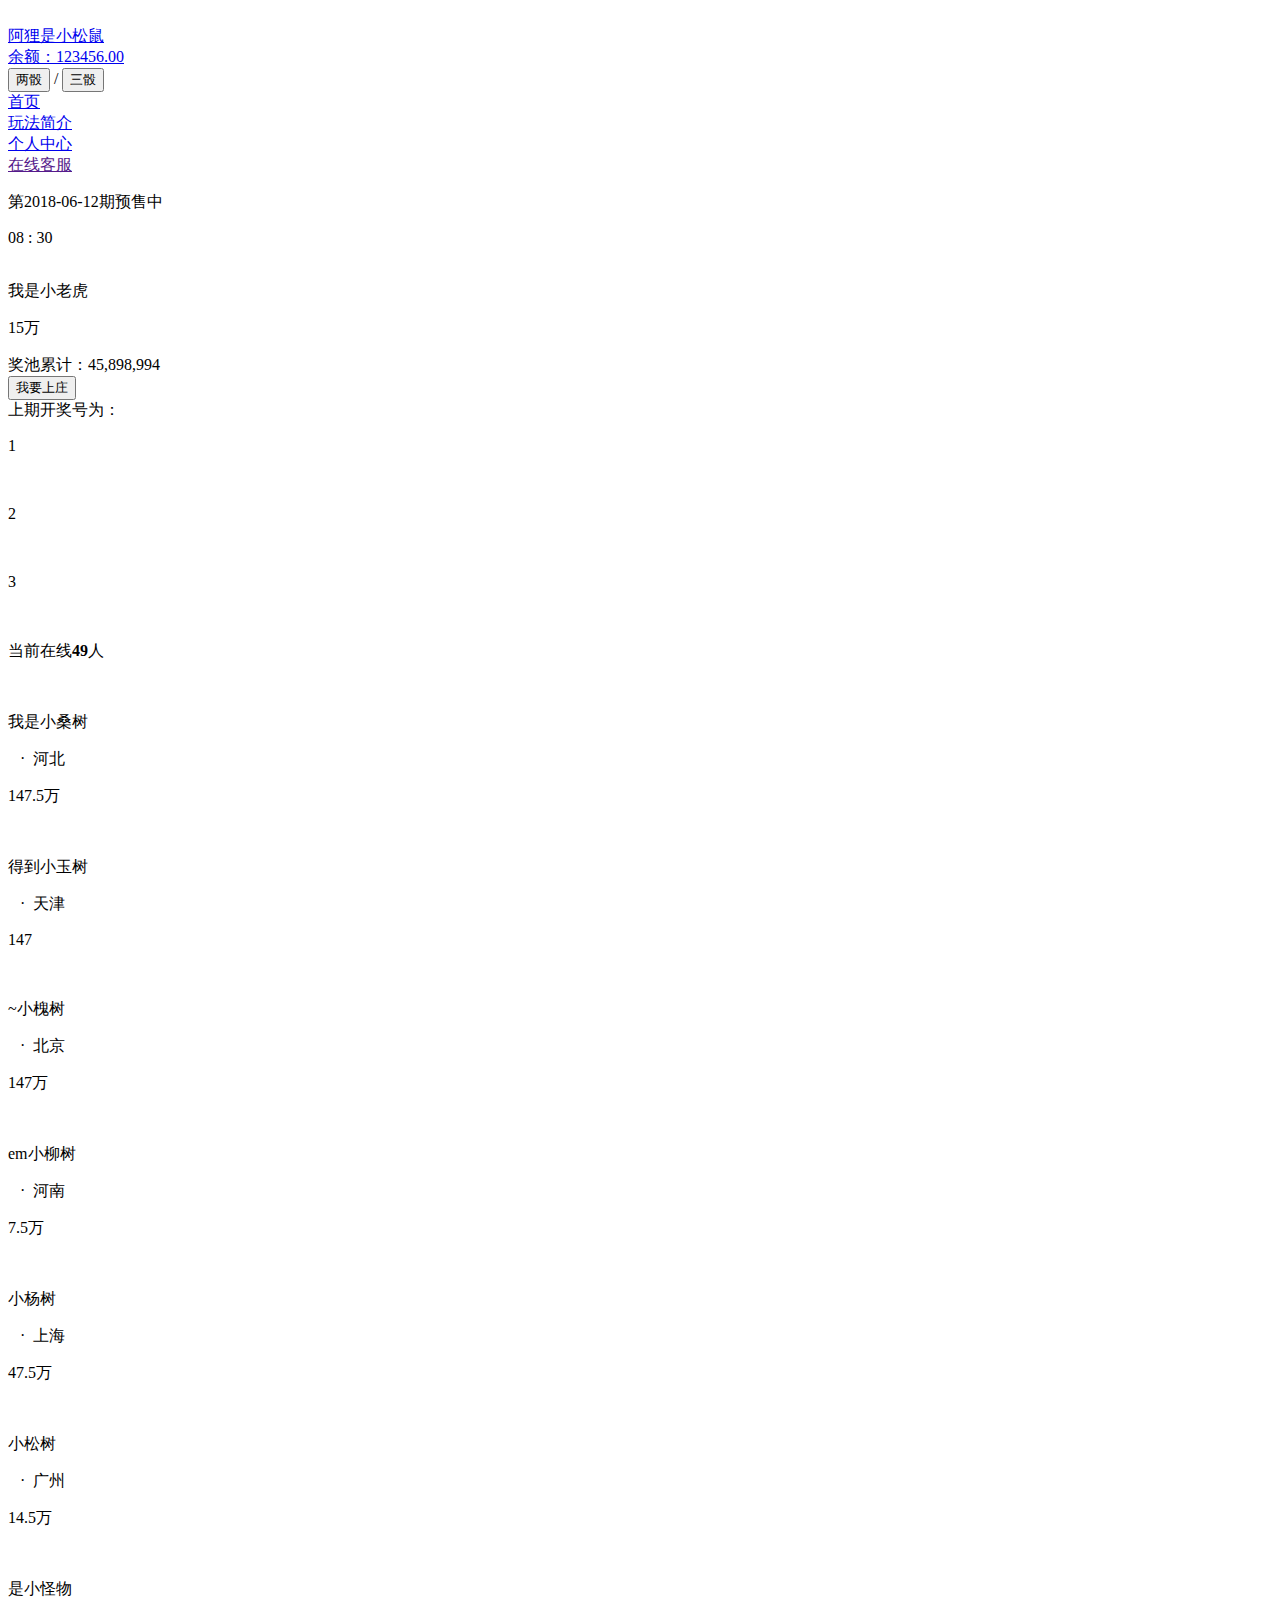
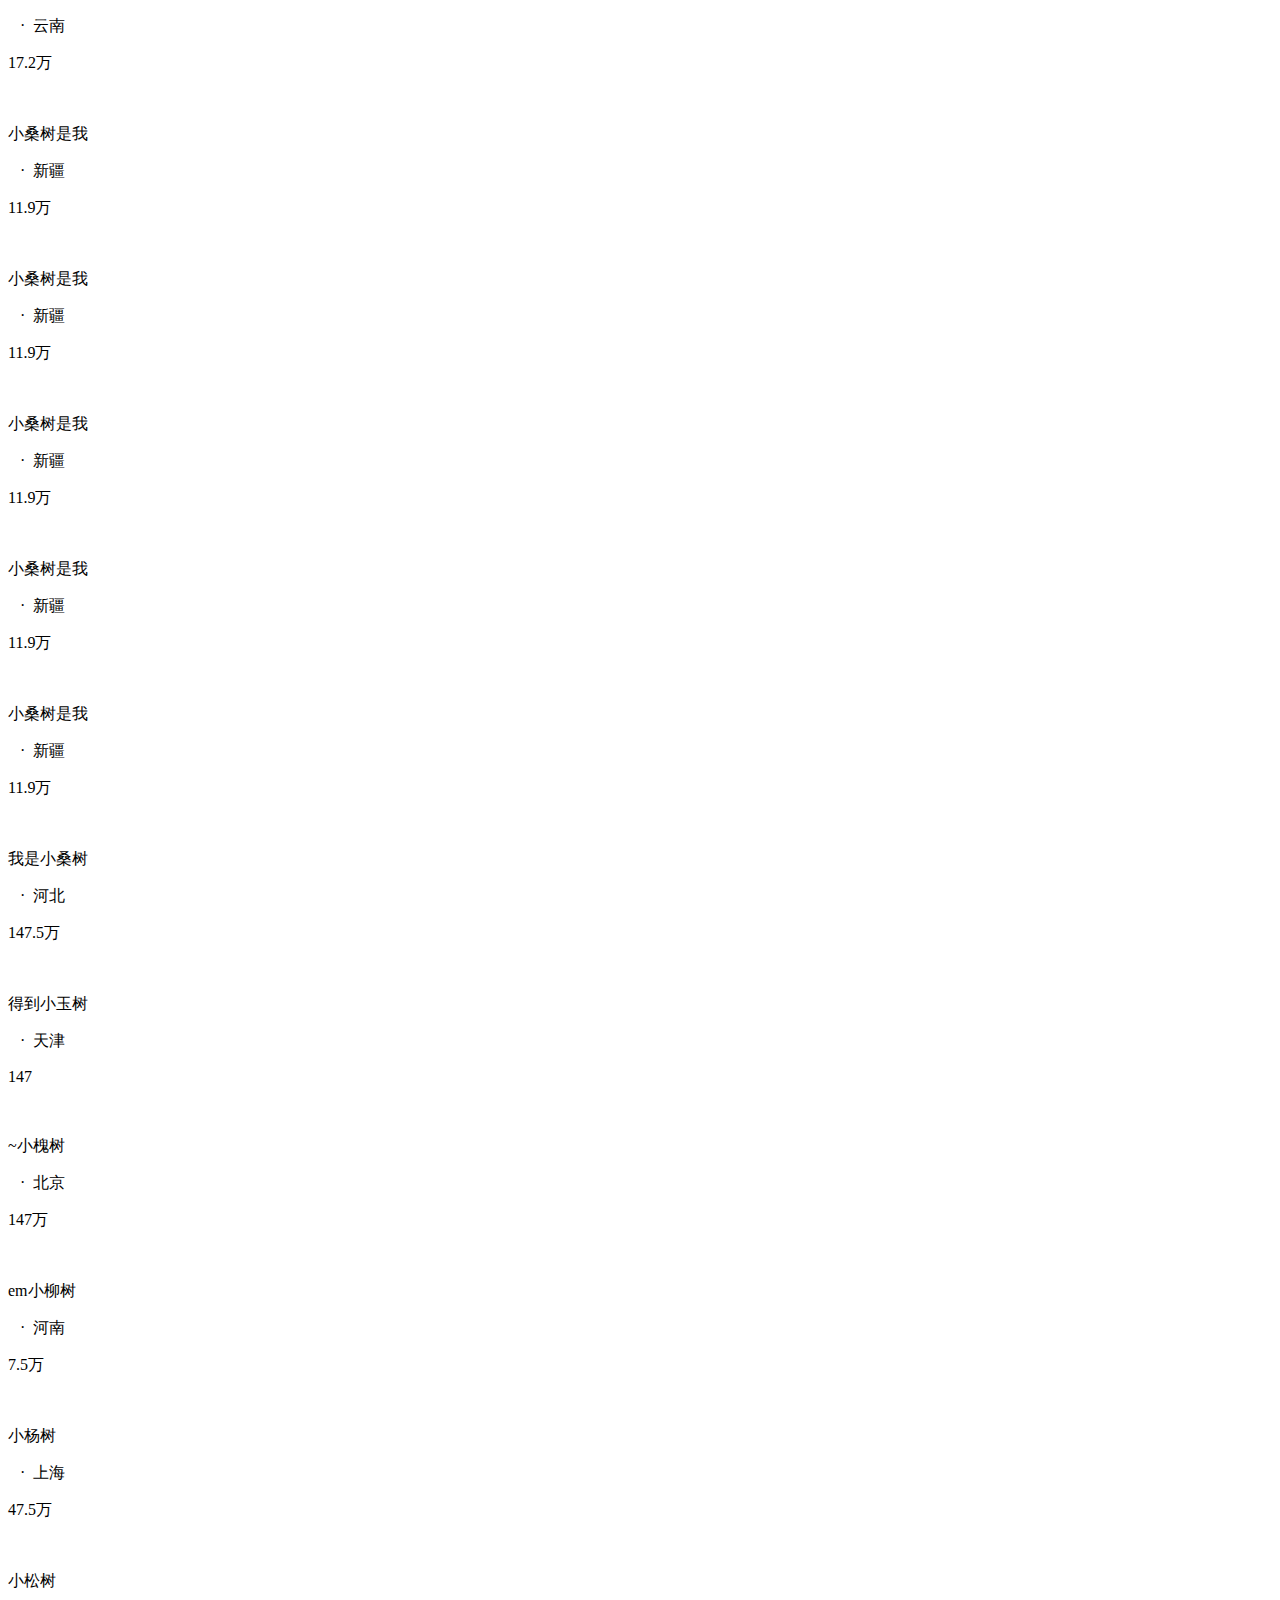
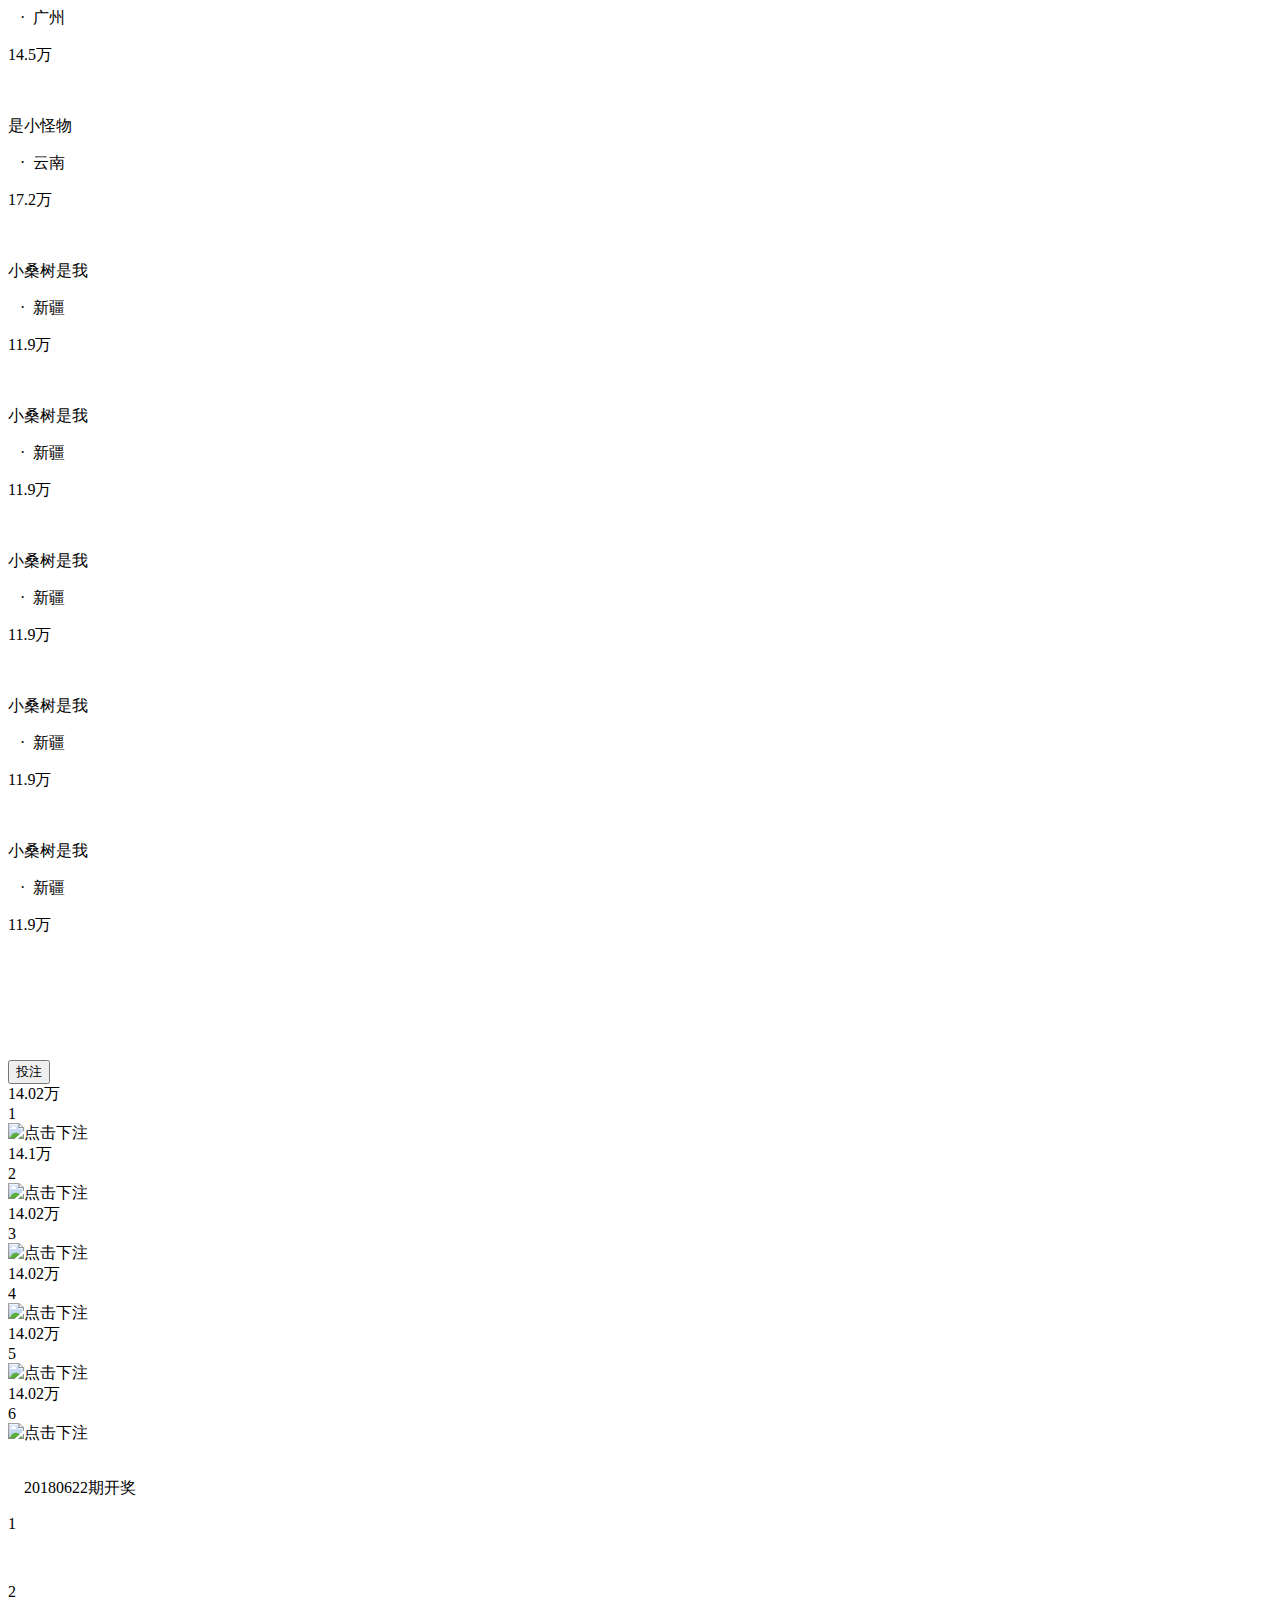
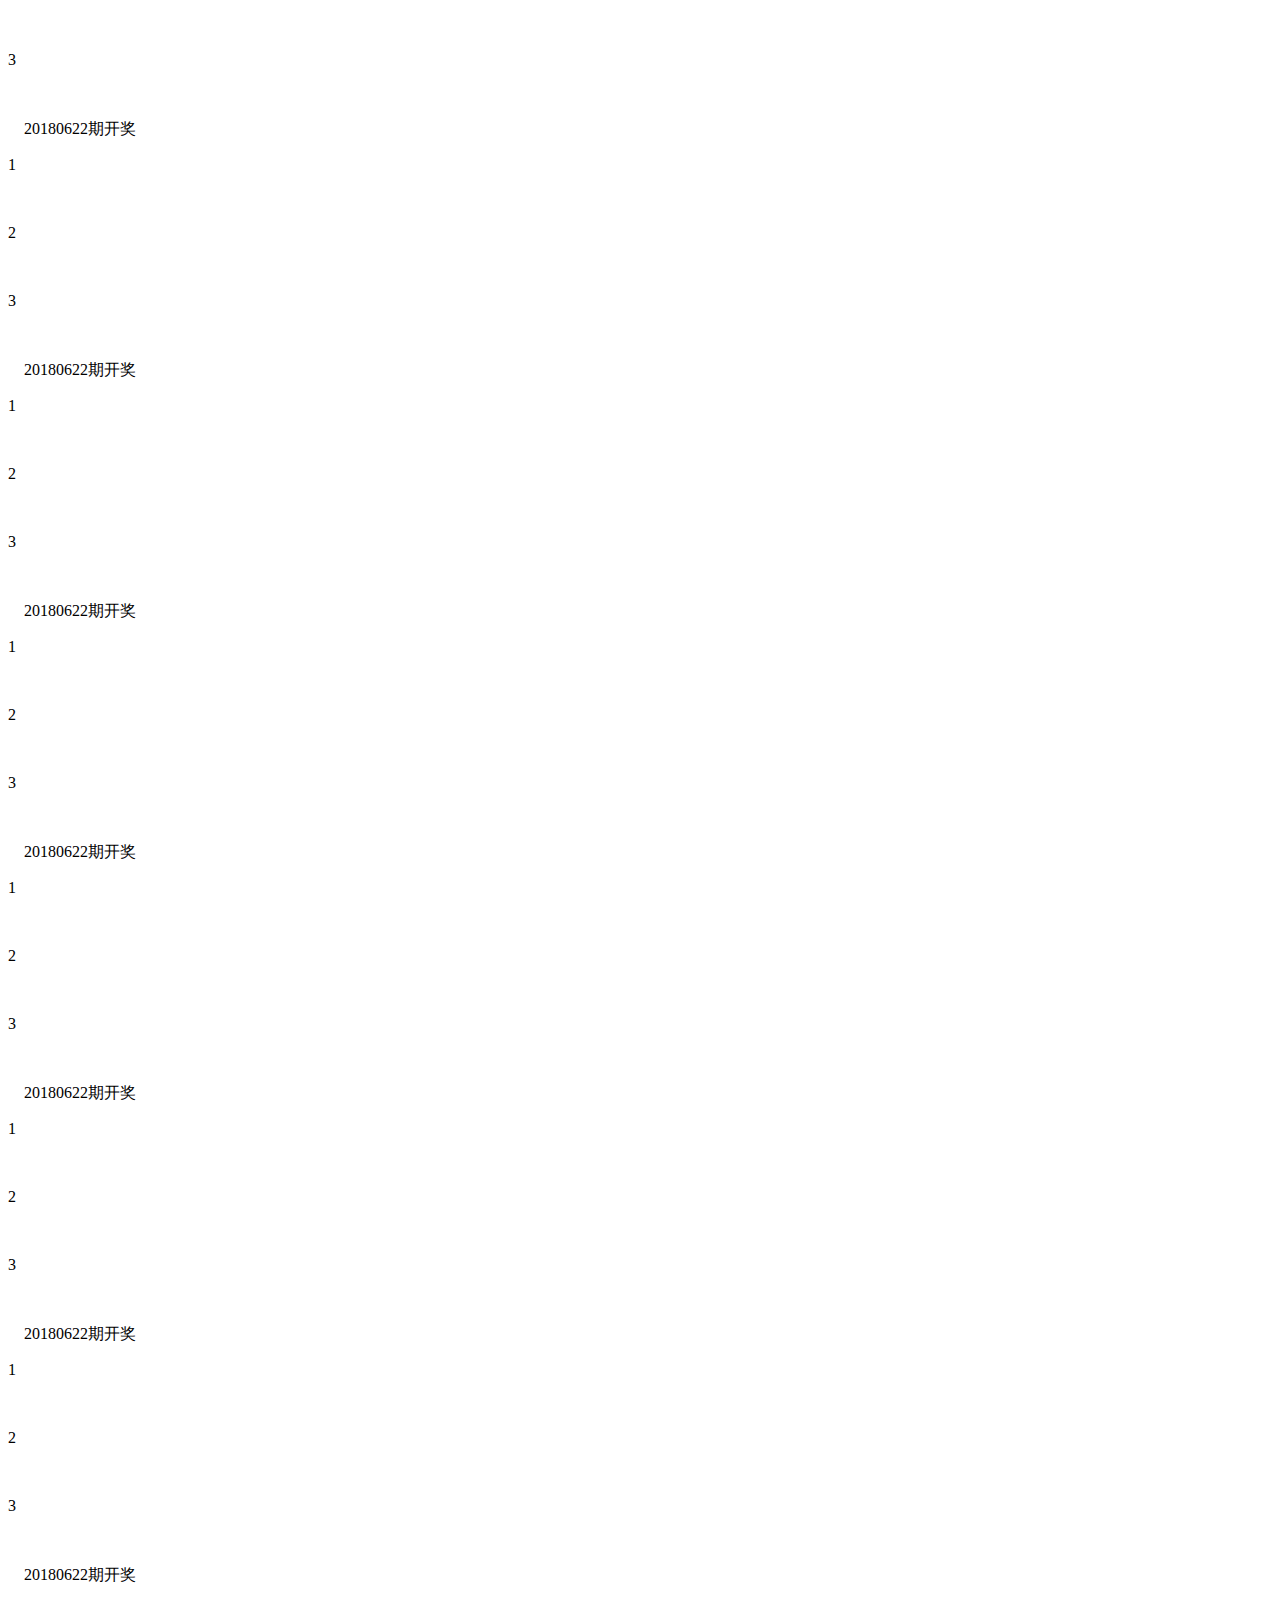
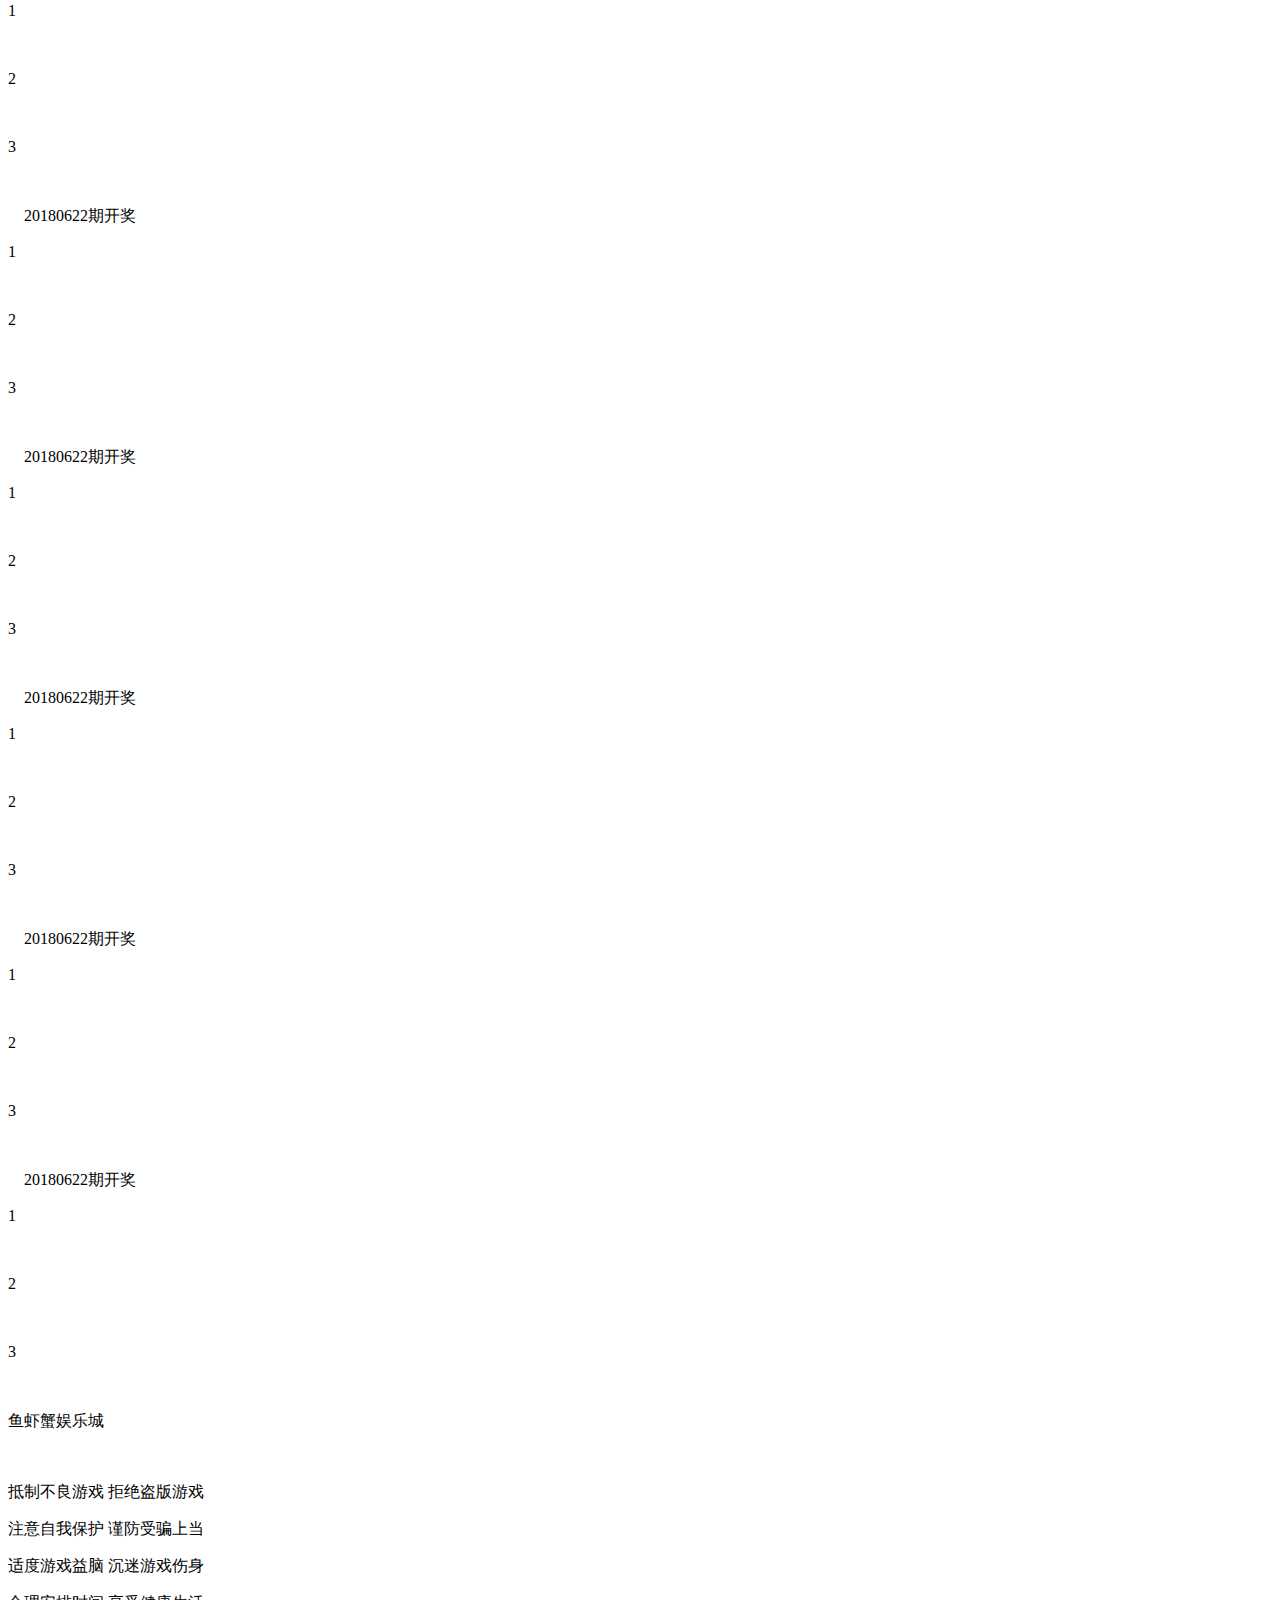
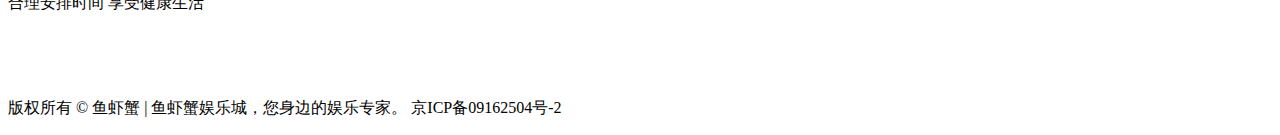
==== index.html @ 233ed8df "第一次写入" ====
<!DOCTYPE html>
<html lang="en">
<head>
	<meta charset="UTF-8">
	<title>两骰玩法</title>
	<link rel="stylesheet" href="./css/index.css">
	<link rel="stylesheet" href="./css/asset.css">
	<link rel="stylesheet" href="https://cdn.bootcss.com/bootstrap/3.3.7/css/bootstrap.min.css" integrity="sha384-BVYiiSIFeK1dGmJRAkycuHAHRg32OmUcww7on3RYdg4Va+PmSTsz/K68vbdEjh4u" crossorigin="anonymous">
	<script src='./js/jquery.js'></script>
	<script src="./js/function.js"></script>
	<script src='./js/touzhu.js'></script>
	<script src="./js/layer.js"></script>
</head>
<body>
<!-- 页面容器 -->
	<div class="box">
	<!-- 顶部导航栏开始 -->
		<div name="navigator" class="navigator">
		<div name='left-nav' class="left-nav">
		<div name='logo' class="logo"><a href="#"><img src="./images/timg.jpg" alt=""></a></div>
		<div name='username' class="username"><a href="./userinfo.html">阿狸是小松鼠</a></div>
		<div name='money' class="money"><a href="#">余额：123456.00</a></div>
		</div>
		<div>
		<button class="btn btn-success btn-primary btn-lg" id="gameTwo" onclick="javascript:window.location='./two.html'">两骰</button>&nbsp;/&nbsp;<button class="btn btn-primary btn-success btn-lg" id="gameThree" onclick="javascript:window.location='./index.html'">三骰</button>
		<input type="hidden" id="wanfa" value='3'>
		</div>
		<div name='right-nav' class="right-nav">
		<div><a href="./index.html"><img src="" alt="">首页</a></div>
		<div><a href="./gameinfo.html"><img src="" alt="">玩法简介</a></div>
		<div><a href="./userinfo.html"><img src="" alt="">个人中心</a></div>
		<div><a href="" onclick="javascript:alert('功能添加中！');"><img src="" alt="">在线客服</a></div>
		</div>
		</div>
	<!-- 顶部导航栏结束 -->
	<!-- 倒计时+上期开始 -->
		<div name='daojishi' class="daojishi">
			<div name='jishiqi' class="jishiqi">
				<div><p>第2018-06-12期预售中</p></div>
				<div>08&nbsp;:&nbsp;30</div>
			</div>
			<div name='zhuangjia' class="zhuangjia">
				<div><img src="./images/yu-logo.png" alt=""><div><p>我是小老虎</p><p>15万</p></div></div>
				<div>奖池累计：45,898,994</div>
				<div><button class="btn btn-primary btn-success btn-lg">我要上庄</button></div>
			</div>
			<div name='shangqi' class="shangqi">
				<div name='' class="" id="shangqifont">上期开奖号为：</div>
				<div><p>1</p><img src="./images/yu-logo.png" alt=""></div>
				<div><p>2</p><img src="./images/yu-logo.png" alt=""></div>
				<div><p>3</p><img src="./images/yu-logo.png" alt=""></div>
			</div>
		</div>
	<!-- 倒计时+上期结束 -->
		<!-- 游戏面板开始 -->
		<div name="content" class="content">
		<!-- 在线人数开始 -->
			<div name='xinxi' class='xinxi'>
				<p>当前在线<b>49</b>人</p>
				<div name='zaixian' class="zaixian  scroll_content">
				<div class="people"><img src="./images/timg.jpg" alt=""><div><p>我是小桑树</p><p>&nbsp;&nbsp;&nbsp;·&nbsp;&nbsp;河北</p><p>147.5万</p></div></div>
				<div class="people"><img src="./images/timg.jpg" alt=""><div><p>得到小玉树</p><p>&nbsp;&nbsp;&nbsp;·&nbsp;&nbsp;天津</p><p>147</p></div></div>
				<div class="people"><img src="./images/timg.jpg" alt=""><div><p>~小槐树</p><p>&nbsp;&nbsp;&nbsp;·&nbsp;&nbsp;北京</p><p>147万</p></div></div>
				<div class="people"><img src="./images/timg.jpg" alt=""><div><p>em小柳树</p><p>&nbsp;&nbsp;&nbsp;·&nbsp;&nbsp;河南</p><p>7.5万</p></div></div>
				<div class="people"><img src="./images/timg.jpg" alt=""><div><p>小杨树</p><p>&nbsp;&nbsp;&nbsp;·&nbsp;&nbsp;上海</p><p>47.5万</p></div></div>
				<div class="people"><img src="./images/timg.jpg" alt=""><div><p>小松树</p><p>&nbsp;&nbsp;&nbsp;·&nbsp;&nbsp;广州</p><p>14.5万</p></div></div>
				<div class="people"><img src="./images/timg.jpg" alt=""><div><p>是小怪物</p><p>&nbsp;&nbsp;&nbsp;·&nbsp;&nbsp;云南</p><p>17.2万</p></div></div>
				<div class="people"><img src="./images/timg.jpg" alt=""><div><p>小桑树是我</p><p>&nbsp;&nbsp;&nbsp;·&nbsp;&nbsp;新疆</p><p>11.9万</p></div></div>
				<div class="people"><img src="./images/timg.jpg" alt=""><div><p>小桑树是我</p><p>&nbsp;&nbsp;&nbsp;·&nbsp;&nbsp;新疆</p><p>11.9万</p></div></div>
				<div class="people"><img src="./images/timg.jpg" alt=""><div><p>小桑树是我</p><p>&nbsp;&nbsp;&nbsp;·&nbsp;&nbsp;新疆</p><p>11.9万</p></div></div>
				<div class="people"><img src="./images/timg.jpg" alt=""><div><p>小桑树是我</p><p>&nbsp;&nbsp;&nbsp;·&nbsp;&nbsp;新疆</p><p>11.9万</p></div></div>
				<div class="people"><img src="./images/timg.jpg" alt=""><div><p>小桑树是我</p><p>&nbsp;&nbsp;&nbsp;·&nbsp;&nbsp;新疆</p><p>11.9万</p></div></div>
				<div class="people"><img src="./images/timg.jpg" alt=""><div><p>我是小桑树</p><p>&nbsp;&nbsp;&nbsp;·&nbsp;&nbsp;河北</p><p>147.5万</p></div></div>
				<div class="people"><img src="./images/timg.jpg" alt=""><div><p>得到小玉树</p><p>&nbsp;&nbsp;&nbsp;·&nbsp;&nbsp;天津</p><p>147</p></div></div>
				<div class="people"><img src="./images/timg.jpg" alt=""><div><p>~小槐树</p><p>&nbsp;&nbsp;&nbsp;·&nbsp;&nbsp;北京</p><p>147万</p></div></div>
				<div class="people"><img src="./images/timg.jpg" alt=""><div><p>em小柳树</p><p>&nbsp;&nbsp;&nbsp;·&nbsp;&nbsp;河南</p><p>7.5万</p></div></div>
				<div class="people"><img src="./images/timg.jpg" alt=""><div><p>小杨树</p><p>&nbsp;&nbsp;&nbsp;·&nbsp;&nbsp;上海</p><p>47.5万</p></div></div>
				<div class="people"><img src="./images/timg.jpg" alt=""><div><p>小松树</p><p>&nbsp;&nbsp;&nbsp;·&nbsp;&nbsp;广州</p><p>14.5万</p></div></div>
				<div class="people"><img src="./images/timg.jpg" alt=""><div><p>是小怪物</p><p>&nbsp;&nbsp;&nbsp;·&nbsp;&nbsp;云南</p><p>17.2万</p></div></div>
				<div class="people"><img src="./images/timg.jpg" alt=""><div><p>小桑树是我</p><p>&nbsp;&nbsp;&nbsp;·&nbsp;&nbsp;新疆</p><p>11.9万</p></div></div>
				<div class="people"><img src="./images/timg.jpg" alt=""><div><p>小桑树是我</p><p>&nbsp;&nbsp;&nbsp;·&nbsp;&nbsp;新疆</p><p>11.9万</p></div></div>
				<div class="people"><img src="./images/timg.jpg" alt=""><div><p>小桑树是我</p><p>&nbsp;&nbsp;&nbsp;·&nbsp;&nbsp;新疆</p><p>11.9万</p></div></div>
				<div class="people"><img src="./images/timg.jpg" alt=""><div><p>小桑树是我</p><p>&nbsp;&nbsp;&nbsp;·&nbsp;&nbsp;新疆</p><p>11.9万</p></div></div>
				<div class="people"><img src="./images/timg.jpg" alt=""><div><p>小桑树是我</p><p>&nbsp;&nbsp;&nbsp;·&nbsp;&nbsp;新疆</p><p>11.9万</p></div></div>
				</div>
			</div>
		<!-- 在线人数结束 -->
		<!-- -->
			<div name='yazhuma' class='yazhuma'>
				<div class="choumaimg choumacurrent" money='10'><img src="./images/10.png" alt=""></div>
				<div class="choumaimg" money='50'><img src="./images/50.png" alt=""></div>
				<div class="choumaimg" money='100'><img src="./images/100.png" alt=""></div>
				<div class="choumaimg" money='500'><img src="./images/500.png" alt=""></div>
				<div class="choumaimg" money='1000'><img src="./images/1000.png" alt=""></div>
				<div class="choumaimg" money='10000'><img src="./images/10000.png" alt=""></div>
				<div><button class="btn btn-warning " id="xiazhubtn">投注</button></div>
			</div>
		<!--  -->
		<!-- 游戏面板开始 -->
			<div name='gamecontrol' class='gamecontrol'>
				<div number='1' class=""><span>14.02万</span><div class="number">1</div><img src="./images/hulu.png" alt="点击下注"></div>
				<div number='2'><span>14.1万</span><div class="number">2</div><img src="./images/gongji.png" alt="点击下注"></div>
				<div number='3'><span>14.02万</span><div class="number">3</div><img src="./images/qianbi.png" alt="点击下注"></div>
				<div number='4'><span>14.02万</span><div class="number">4</div><img src="./images/yu.png" alt="点击下注"></div>
				<div number='5' class=""><span>14.02万</span><div class="number">5</div><img src="./images/xia.png" alt="点击下注"></div>
				<div number='6'><span>14.02万</span><div class="number">6</div><img src="./images/xie.png" alt="点击下注"></div>
			</div>
		<!-- 游戏面板结束 -->
		<!-- 历史结算栏开始 -->
			<div name='lishikj' class="lishikj">
				<div name='biaoti' class="biaoti"><img src="./images/lishijiesuan.png" alt=""></div>
				<div name='kaijiang' class="kaijiang">
					<div name='jiang1' class="jiang">
						<div name='qihao' class="qihao" id="qihao"><p>&nbsp;&nbsp;&nbsp;&nbsp;20180622期开奖</p></div>
						<div class="jiang-logo"><p>1</p><img src="./images/yu-logo.png" alt=""></div>
						<div class="jiang-logo"><p>2</p><img src="./images/gulu-logo.png" alt=""></div>
						<div class="jiang-logo"><p>3</p><img src="./images/qian-logo.png" alt=""></div>
					</div>
					<div name='jiang2' class="jiang">
					<div name='qihao' class="qihao" id="qihao"><p>&nbsp;&nbsp;&nbsp;&nbsp;20180622期开奖</p></div>
						<div class="jiang-logo"><p>1</p><img src="./images/qian-logo.png" alt=""></div>
						<div class="jiang-logo"><p>2</p><img src="./images/yu-logo.png" alt=""></div>
						<div class="jiang-logo"><p>3</p><img src="./images/xia-logo.png" alt=""></div>
					</div>
					<div name='jiang3' class="jiang">
					<div name='qihao' class="qihao" id="qihao"><p>&nbsp;&nbsp;&nbsp;&nbsp;20180622期开奖</p></div>
						<div class="jiang-logo"><p>1</p><img src="./images/xie-logo.png" alt=""></div>
						<div class="jiang-logo"><p>2</p><img src="./images/yu-logo.png" alt=""></div>
						<div class="jiang-logo"><p>3</p><img src="./images/yu-logo.png" alt=""></div>
					</div>
					<div name='jiang3' class="jiang">
					<div name='qihao' class="qihao" id="qihao"><p>&nbsp;&nbsp;&nbsp;&nbsp;20180622期开奖</p></div>
							<div class="jiang-logo"><p>1</p><img src="./images/xie-logo.png" alt=""></div>
						<div class="jiang-logo"><p>2</p><img src="./images/yu-logo.png" alt=""></div>
						<div class="jiang-logo"><p>3</p><img src="./images/yu-logo.png" alt=""></div>
					</div>
					<div name='jiang3' class="jiang">
					<div name='qihao' class="qihao" id="qihao"><p>&nbsp;&nbsp;&nbsp;&nbsp;20180622期开奖</p></div>
						<div class="jiang-logo"><p>1</p><img src="./images/xie-logo.png" alt=""></div>
						<div class="jiang-logo"><p>2</p><img src="./images/yu-logo.png" alt=""></div>
						<div class="jiang-logo"><p>3</p><img src="./images/yu-logo.png" alt=""></div>
					</div>
						<div name='jiang3' class="jiang">
					<div name='qihao' class="qihao" id="qihao"><p>&nbsp;&nbsp;&nbsp;&nbsp;20180622期开奖</p></div>
						<div class="jiang-logo"><p>1</p><img src="./images/xie-logo.png" alt=""></div>
						<div class="jiang-logo"><p>2</p><img src="./images/yu-logo.png" alt=""></div>
						<div class="jiang-logo"><p>3</p><img src="./images/yu-logo.png" alt=""></div>
					</div>
						<div name='jiang3' class="jiang">
					<div name='qihao' class="qihao" id="qihao"><p>&nbsp;&nbsp;&nbsp;&nbsp;20180622期开奖</p></div>
							<div class="jiang-logo"><p>1</p><img src="./images/xie-logo.png" alt=""></div>
						<div class="jiang-logo"><p>2</p><img src="./images/yu-logo.png" alt=""></div>
						<div class="jiang-logo"><p>3</p><img src="./images/yu-logo.png" alt=""></div>
					</div>
						<div name='jiang3' class="jiang">
					<div name='qihao' class="qihao" id="qihao"><p>&nbsp;&nbsp;&nbsp;&nbsp;20180622期开奖</p></div>
							<div class="jiang-logo"><p>1</p><img src="./images/xie-logo.png" alt=""></div>
						<div class="jiang-logo"><p>2</p><img src="./images/yu-logo.png" alt=""></div>
						<div class="jiang-logo"><p>3</p><img src="./images/yu-logo.png" alt=""></div>
					</div>
						<div name='jiang3' class="jiang">
					<div name='qihao' class="qihao" id="qihao"><p>&nbsp;&nbsp;&nbsp;&nbsp;20180622期开奖</p></div>
							<div class="jiang-logo"><p>1</p><img src="./images/xie-logo.png" alt=""></div>
						<div class="jiang-logo"><p>2</p><img src="./images/yu-logo.png" alt=""></div>
						<div class="jiang-logo"><p>3</p><img src="./images/yu-logo.png" alt=""></div>
					</div>
						<div name='jiang3' class="jiang">
					<div name='qihao' class="qihao" id="qihao"><p>&nbsp;&nbsp;&nbsp;&nbsp;20180622期开奖</p></div>
							<div class="jiang-logo"><p>1</p><img src="./images/xie-logo.png" alt=""></div>
						<div class="jiang-logo"><p>2</p><img src="./images/yu-logo.png" alt=""></div>
						<div class="jiang-logo"><p>3</p><img src="./images/yu-logo.png" alt=""></div>
					</div>
						<div name='jiang3' class="jiang">
					<div name='qihao' class="qihao" id="qihao"><p>&nbsp;&nbsp;&nbsp;&nbsp;20180622期开奖</p></div>
						<div class="jiang-logo"><p>1</p><img src="./images/xie-logo.png" alt=""></div>
						<div class="jiang-logo"><p>2</p><img src="./images/yu-logo.png" alt=""></div>
						<div class="jiang-logo"><p>3</p><img src="./images/yu-logo.png" alt=""></div>
					</div>
						<div name='jiang3' class="jiang">
					<div name='qihao' class="qihao" id="qihao"><p>&nbsp;&nbsp;&nbsp;&nbsp;20180622期开奖</p></div>
						<div class="jiang-logo"><p>1</p><img src="./images/xie-logo.png" alt=""></div>
						<div class="jiang-logo"><p>2</p><img src="./images/yu-logo.png" alt=""></div>
						<div class="jiang-logo"><p>3</p><img src="./images/yu-logo.png" alt=""></div>
					</div>
					<div name='jiang3' class="jiang">
					<div name='qihao' class="qihao" id="qihao"><p>&nbsp;&nbsp;&nbsp;&nbsp;20180622期开奖</p></div>
						<div class="jiang-logo"><p>1</p><img src="./images/xie-logo.png" alt=""></div>
						<div class="jiang-logo"><p>2</p><img src="./images/yu-logo.png" alt=""></div>
						<div class="jiang-logo"><p>3</p><img src="./images/yu-logo.png" alt=""></div>
					</div>
				</div>
			</div>
		<!-- 历史结算栏结束 -->
		</div>
		<!-- 游戏面板结束 -->
	
	</div>
<!-- 页面容器结束 -->
	<!-- 公共页脚开始 -->
		<div name='footer' class="footer">
			<p>鱼虾蟹娱乐城</p>
			<p> &nbsp;&nbsp;&nbsp;&nbsp;</p>
			<p>抵制不良游戏 拒绝盗版游戏</p>
			<p>注意自我保护 谨防受骗上当</p>
			<p>适度游戏益脑 沉迷游戏伤身</p>
			<p>合理安排时间 享受健康生活</p>
			<p> &nbsp;&nbsp;&nbsp;&nbsp;</p>
			<p>&nbsp;&nbsp;&nbsp;&nbsp;</p>
			<p>版权所有 © 鱼虾蟹 | 鱼虾蟹娱乐城，您身边的娱乐专家。 京ICP备09162504号-2</p>
		</div>
		<!-- 公共页脚结束 -->
</body>
</html>
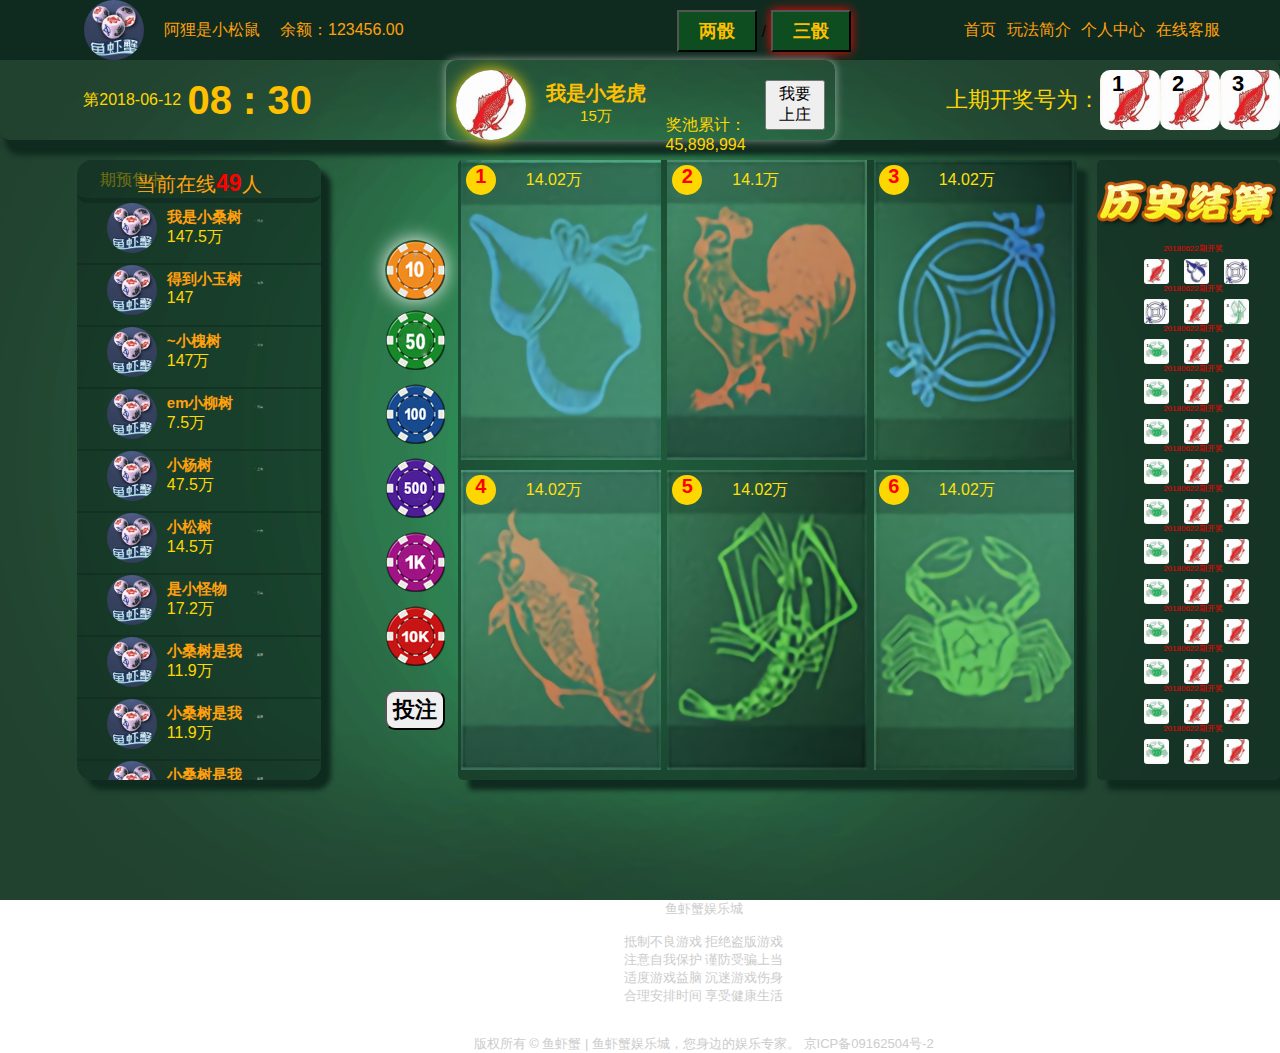
==== commit 40c960dc: "修改了一些图片名称" ====
--- a/index.html
+++ b/index.html
@@ -40,15 +40,15 @@
 				<div>08&nbsp;:&nbsp;30</div>
 			</div>
 			<div name='zhuangjia' class="zhuangjia">
-				<div><img src="./images/yu-logo.png" alt=""><div><p>我是小老虎</p><p>15万</p></div></div>
+				<div><img src="./images/4.png" alt=""><div><p>我是小老虎</p><p>15万</p></div></div>
 				<div>奖池累计：45,898,994</div>
 				<div><button class="btn btn-primary btn-success btn-lg">我要上庄</button></div>
 			</div>
 			<div name='shangqi' class="shangqi">
 				<div name='' class="" id="shangqifont">上期开奖号为：</div>
-				<div><p>1</p><img src="./images/yu-logo.png" alt=""></div>
-				<div><p>2</p><img src="./images/yu-logo.png" alt=""></div>
-				<div><p>3</p><img src="./images/yu-logo.png" alt=""></div>
+				<div><p>1</p><img src="./images/4.png" alt=""></div>
+				<div><p>2</p><img src="./images/4.png" alt=""></div>
+				<div><p>3</p><img src="./images/4.png" alt=""></div>
 			</div>
 		</div>
 	<!-- 倒计时+上期结束 -->
@@ -98,12 +98,12 @@
 		<!--  -->
 		<!-- 游戏面板开始 -->
 			<div name='gamecontrol' class='gamecontrol'>
-				<div number='1' class=""><span>14.02万</span><div class="number">1</div><img src="./images/hulu.png" alt="点击下注"></div>
-				<div number='2'><span>14.1万</span><div class="number">2</div><img src="./images/gongji.png" alt="点击下注"></div>
-				<div number='3'><span>14.02万</span><div class="number">3</div><img src="./images/qianbi.png" alt="点击下注"></div>
-				<div number='4'><span>14.02万</span><div class="number">4</div><img src="./images/yu.png" alt="点击下注"></div>
-				<div number='5' class=""><span>14.02万</span><div class="number">5</div><img src="./images/xia.png" alt="点击下注"></div>
-				<div number='6'><span>14.02万</span><div class="number">6</div><img src="./images/xie.png" alt="点击下注"></div>
+				<div number='1' class=""><span>14.02万</span><div class="number">1</div><img src="./images/one.png" alt="点击下注"></div>
+				<div number='2'><span>14.1万</span><div class="number">2</div><img src="./images/two.png" alt="点击下注"></div>
+				<div number='3'><span>14.02万</span><div class="number">3</div><img src="./images/three.png" alt="点击下注"></div>
+				<div number='4'><span>14.02万</span><div class="number">4</div><img src="./images/four.png" alt="点击下注"></div>
+				<div number='5' class=""><span>14.02万</span><div class="number">5</div><img src="./images/five.png" alt="点击下注"></div>
+				<div number='6'><span>14.02万</span><div class="number">6</div><img src="./images/six.png" alt="点击下注"></div>
 			</div>
 		<!-- 游戏面板结束 -->
 		<!-- 历史结算栏开始 -->
@@ -112,81 +112,81 @@
 				<div name='kaijiang' class="kaijiang">
 					<div name='jiang1' class="jiang">
 						<div name='qihao' class="qihao" id="qihao"><p>&nbsp;&nbsp;&nbsp;&nbsp;20180622期开奖</p></div>
-						<div class="jiang-logo"><p>1</p><img src="./images/yu-logo.png" alt=""></div>
-						<div class="jiang-logo"><p>2</p><img src="./images/gulu-logo.png" alt=""></div>
-						<div class="jiang-logo"><p>3</p><img src="./images/qian-logo.png" alt=""></div>
+						<div class="jiang-logo"><p>1</p><img src="./images/4.png" alt=""></div>
+						<div class="jiang-logo"><p>2</p><img src="./images/1.png" alt=""></div>
+						<div class="jiang-logo"><p>3</p><img src="./images/3.png" alt=""></div>
 					</div>
 					<div name='jiang2' class="jiang">
 					<div name='qihao' class="qihao" id="qihao"><p>&nbsp;&nbsp;&nbsp;&nbsp;20180622期开奖</p></div>
-						<div class="jiang-logo"><p>1</p><img src="./images/qian-logo.png" alt=""></div>
-						<div class="jiang-logo"><p>2</p><img src="./images/yu-logo.png" alt=""></div>
-						<div class="jiang-logo"><p>3</p><img src="./images/xia-logo.png" alt=""></div>
-					</div>
-					<div name='jiang3' class="jiang">
-					<div name='qihao' class="qihao" id="qihao"><p>&nbsp;&nbsp;&nbsp;&nbsp;20180622期开奖</p></div>
-						<div class="jiang-logo"><p>1</p><img src="./images/xie-logo.png" alt=""></div>
-						<div class="jiang-logo"><p>2</p><img src="./images/yu-logo.png" alt=""></div>
-						<div class="jiang-logo"><p>3</p><img src="./images/yu-logo.png" alt=""></div>
-					</div>
-					<div name='jiang3' class="jiang">
-					<div name='qihao' class="qihao" id="qihao"><p>&nbsp;&nbsp;&nbsp;&nbsp;20180622期开奖</p></div>
-							<div class="jiang-logo"><p>1</p><img src="./images/xie-logo.png" alt=""></div>
-						<div class="jiang-logo"><p>2</p><img src="./images/yu-logo.png" alt=""></div>
-						<div class="jiang-logo"><p>3</p><img src="./images/yu-logo.png" alt=""></div>
-					</div>
-					<div name='jiang3' class="jiang">
-					<div name='qihao' class="qihao" id="qihao"><p>&nbsp;&nbsp;&nbsp;&nbsp;20180622期开奖</p></div>
-						<div class="jiang-logo"><p>1</p><img src="./images/xie-logo.png" alt=""></div>
-						<div class="jiang-logo"><p>2</p><img src="./images/yu-logo.png" alt=""></div>
-						<div class="jiang-logo"><p>3</p><img src="./images/yu-logo.png" alt=""></div>
-					</div>
-						<div name='jiang3' class="jiang">
-					<div name='qihao' class="qihao" id="qihao"><p>&nbsp;&nbsp;&nbsp;&nbsp;20180622期开奖</p></div>
-						<div class="jiang-logo"><p>1</p><img src="./images/xie-logo.png" alt=""></div>
-						<div class="jiang-logo"><p>2</p><img src="./images/yu-logo.png" alt=""></div>
-						<div class="jiang-logo"><p>3</p><img src="./images/yu-logo.png" alt=""></div>
-					</div>
-						<div name='jiang3' class="jiang">
-					<div name='qihao' class="qihao" id="qihao"><p>&nbsp;&nbsp;&nbsp;&nbsp;20180622期开奖</p></div>
-							<div class="jiang-logo"><p>1</p><img src="./images/xie-logo.png" alt=""></div>
-						<div class="jiang-logo"><p>2</p><img src="./images/yu-logo.png" alt=""></div>
-						<div class="jiang-logo"><p>3</p><img src="./images/yu-logo.png" alt=""></div>
-					</div>
-						<div name='jiang3' class="jiang">
-					<div name='qihao' class="qihao" id="qihao"><p>&nbsp;&nbsp;&nbsp;&nbsp;20180622期开奖</p></div>
-							<div class="jiang-logo"><p>1</p><img src="./images/xie-logo.png" alt=""></div>
-						<div class="jiang-logo"><p>2</p><img src="./images/yu-logo.png" alt=""></div>
-						<div class="jiang-logo"><p>3</p><img src="./images/yu-logo.png" alt=""></div>
-					</div>
-						<div name='jiang3' class="jiang">
-					<div name='qihao' class="qihao" id="qihao"><p>&nbsp;&nbsp;&nbsp;&nbsp;20180622期开奖</p></div>
-							<div class="jiang-logo"><p>1</p><img src="./images/xie-logo.png" alt=""></div>
-						<div class="jiang-logo"><p>2</p><img src="./images/yu-logo.png" alt=""></div>
-						<div class="jiang-logo"><p>3</p><img src="./images/yu-logo.png" alt=""></div>
-					</div>
-						<div name='jiang3' class="jiang">
-					<div name='qihao' class="qihao" id="qihao"><p>&nbsp;&nbsp;&nbsp;&nbsp;20180622期开奖</p></div>
-							<div class="jiang-logo"><p>1</p><img src="./images/xie-logo.png" alt=""></div>
-						<div class="jiang-logo"><p>2</p><img src="./images/yu-logo.png" alt=""></div>
-						<div class="jiang-logo"><p>3</p><img src="./images/yu-logo.png" alt=""></div>
-					</div>
-						<div name='jiang3' class="jiang">
-					<div name='qihao' class="qihao" id="qihao"><p>&nbsp;&nbsp;&nbsp;&nbsp;20180622期开奖</p></div>
-						<div class="jiang-logo"><p>1</p><img src="./images/xie-logo.png" alt=""></div>
-						<div class="jiang-logo"><p>2</p><img src="./images/yu-logo.png" alt=""></div>
-						<div class="jiang-logo"><p>3</p><img src="./images/yu-logo.png" alt=""></div>
-					</div>
-						<div name='jiang3' class="jiang">
-					<div name='qihao' class="qihao" id="qihao"><p>&nbsp;&nbsp;&nbsp;&nbsp;20180622期开奖</p></div>
-						<div class="jiang-logo"><p>1</p><img src="./images/xie-logo.png" alt=""></div>
-						<div class="jiang-logo"><p>2</p><img src="./images/yu-logo.png" alt=""></div>
-						<div class="jiang-logo"><p>3</p><img src="./images/yu-logo.png" alt=""></div>
-					</div>
-					<div name='jiang3' class="jiang">
-					<div name='qihao' class="qihao" id="qihao"><p>&nbsp;&nbsp;&nbsp;&nbsp;20180622期开奖</p></div>
-						<div class="jiang-logo"><p>1</p><img src="./images/xie-logo.png" alt=""></div>
-						<div class="jiang-logo"><p>2</p><img src="./images/yu-logo.png" alt=""></div>
-						<div class="jiang-logo"><p>3</p><img src="./images/yu-logo.png" alt=""></div>
+						<div class="jiang-logo"><p>1</p><img src="./images/3.png" alt=""></div>
+						<div class="jiang-logo"><p>2</p><img src="./images/4.png" alt=""></div>
+						<div class="jiang-logo"><p>3</p><img src="./images/5.png" alt=""></div>
+					</div>
+					<div name='jiang3' class="jiang">
+					<div name='qihao' class="qihao" id="qihao"><p>&nbsp;&nbsp;&nbsp;&nbsp;20180622期开奖</p></div>
+						<div class="jiang-logo"><p>1</p><img src="./images/6.png" alt=""></div>
+						<div class="jiang-logo"><p>2</p><img src="./images/4.png" alt=""></div>
+						<div class="jiang-logo"><p>3</p><img src="./images/4.png" alt=""></div>
+					</div>
+					<div name='jiang3' class="jiang">
+					<div name='qihao' class="qihao" id="qihao"><p>&nbsp;&nbsp;&nbsp;&nbsp;20180622期开奖</p></div>
+							<div class="jiang-logo"><p>1</p><img src="./images/6.png" alt=""></div>
+						<div class="jiang-logo"><p>2</p><img src="./images/4.png" alt=""></div>
+						<div class="jiang-logo"><p>3</p><img src="./images/4.png" alt=""></div>
+					</div>
+					<div name='jiang3' class="jiang">
+					<div name='qihao' class="qihao" id="qihao"><p>&nbsp;&nbsp;&nbsp;&nbsp;20180622期开奖</p></div>
+						<div class="jiang-logo"><p>1</p><img src="./images/6.png" alt=""></div>
+						<div class="jiang-logo"><p>2</p><img src="./images/4.png" alt=""></div>
+						<div class="jiang-logo"><p>3</p><img src="./images/4.png" alt=""></div>
+					</div>
+						<div name='jiang3' class="jiang">
+					<div name='qihao' class="qihao" id="qihao"><p>&nbsp;&nbsp;&nbsp;&nbsp;20180622期开奖</p></div>
+						<div class="jiang-logo"><p>1</p><img src="./images/6.png" alt=""></div>
+						<div class="jiang-logo"><p>2</p><img src="./images/4.png" alt=""></div>
+						<div class="jiang-logo"><p>3</p><img src="./images/4.png" alt=""></div>
+					</div>
+						<div name='jiang3' class="jiang">
+					<div name='qihao' class="qihao" id="qihao"><p>&nbsp;&nbsp;&nbsp;&nbsp;20180622期开奖</p></div>
+							<div class="jiang-logo"><p>1</p><img src="./images/6.png" alt=""></div>
+						<div class="jiang-logo"><p>2</p><img src="./images/4.png" alt=""></div>
+						<div class="jiang-logo"><p>3</p><img src="./images/4.png" alt=""></div>
+					</div>
+						<div name='jiang3' class="jiang">
+					<div name='qihao' class="qihao" id="qihao"><p>&nbsp;&nbsp;&nbsp;&nbsp;20180622期开奖</p></div>
+							<div class="jiang-logo"><p>1</p><img src="./images/6.png" alt=""></div>
+						<div class="jiang-logo"><p>2</p><img src="./images/4.png" alt=""></div>
+						<div class="jiang-logo"><p>3</p><img src="./images/4.png" alt=""></div>
+					</div>
+						<div name='jiang3' class="jiang">
+					<div name='qihao' class="qihao" id="qihao"><p>&nbsp;&nbsp;&nbsp;&nbsp;20180622期开奖</p></div>
+							<div class="jiang-logo"><p>1</p><img src="./images/6.png" alt=""></div>
+						<div class="jiang-logo"><p>2</p><img src="./images/4.png" alt=""></div>
+						<div class="jiang-logo"><p>3</p><img src="./images/4.png" alt=""></div>
+					</div>
+						<div name='jiang3' class="jiang">
+					<div name='qihao' class="qihao" id="qihao"><p>&nbsp;&nbsp;&nbsp;&nbsp;20180622期开奖</p></div>
+							<div class="jiang-logo"><p>1</p><img src="./images/6.png" alt=""></div>
+						<div class="jiang-logo"><p>2</p><img src="./images/4.png" alt=""></div>
+						<div class="jiang-logo"><p>3</p><img src="./images/4.png" alt=""></div>
+					</div>
+						<div name='jiang3' class="jiang">
+					<div name='qihao' class="qihao" id="qihao"><p>&nbsp;&nbsp;&nbsp;&nbsp;20180622期开奖</p></div>
+						<div class="jiang-logo"><p>1</p><img src="./images/6.png" alt=""></div>
+						<div class="jiang-logo"><p>2</p><img src="./images/4.png" alt=""></div>
+						<div class="jiang-logo"><p>3</p><img src="./images/4.png" alt=""></div>
+					</div>
+						<div name='jiang3' class="jiang">
+					<div name='qihao' class="qihao" id="qihao"><p>&nbsp;&nbsp;&nbsp;&nbsp;20180622期开奖</p></div>
+						<div class="jiang-logo"><p>1</p><img src="./images/6.png" alt=""></div>
+						<div class="jiang-logo"><p>2</p><img src="./images/4.png" alt=""></div>
+						<div class="jiang-logo"><p>3</p><img src="./images/4.png" alt=""></div>
+					</div>
+					<div name='jiang3' class="jiang">
+					<div name='qihao' class="qihao" id="qihao"><p>&nbsp;&nbsp;&nbsp;&nbsp;20180622期开奖</p></div>
+						<div class="jiang-logo"><p>1</p><img src="./images/6.png" alt=""></div>
+						<div class="jiang-logo"><p>2</p><img src="./images/4.png" alt=""></div>
+						<div class="jiang-logo"><p>3</p><img src="./images/4.png" alt=""></div>
 					</div>
 				</div>
 			</div>
--- a/css/index.css
+++ b/css/index.css
@@ -0,0 +1,706 @@
+body {
+	background-image:url(../images/bg.png);
+	background-repeat:no-repeat;
+	background-position:center;
+	background-attachment:fixed;
+	background-size:100% 100%;
+	-webkit-background-size:100% 100%;
+	-moz-background-size:100% 100%;
+	-o-background-size:100% 100%;
+	-ms-background-size:100% 100%;
+	font-family: 'Raleway', sans-serif;
+	/*border: 3px solid #fff000;*/
+	-webkit-user-select:none;
+    -moz-user-select:none;
+    -ms-user-select:none;
+    user-select:none;
+}
+/*.box {
+	background-image: url('../images/bg.png');
+	background-repeat: no-repeat;
+	background-size:100% 100%;
+	height: 100%;
+	border: 3px solid #fff000;
+}*/
+.footer {
+	text-align: center;
+	position: absolute;
+	margin-left: 37%;
+	margin-top: 50px;
+	font-size: 13px;
+	color: #cccccc;
+}
+.content {
+	width:100%;
+	height:100%;
+	margin-top: 20px;
+	/*border:1px solid green;*/
+	display: -webkit-flex;
+	-webkit-justify-content: space-around;
+    justify-content: flex-start;
+	display: flex;
+	align-content: stretch;
+}
+.content > div {
+	height: 620px;
+	/*border:1px solid red;*/
+}
+.daojishi {
+	width: 100%;
+	/*border:3px solid black;*/
+	height: 80px;
+	display: flex;
+	box-shadow: 10px 10px 5px 5px rgb(15,43,31);
+	border-radius: 10px;
+}
+.daojishi > div {
+	width:49%;
+	/*text-align: center;*/
+	display: flex;
+}
+.jishiqi {
+	margin-left: 6%;
+}
+.jishiqi > div:first-of-type {
+	width: 30%;
+	height: 100%;
+	/*border:1px solid red;*/
+	text-align: center;
+	line-height: 80px;
+}
+.jishiqi > div:last-of-type {
+	width: 30%;
+	height: 100%;
+	/*border:1px solid red;*/
+	text-align: center;
+	line-height: 80px;
+}
+.jishiqi > div:first-of-type > p {
+	color:gold;
+}
+.jishiqi > div:last-of-type {
+	font-size: 40px;
+	color: #ffc000;
+	font-weight: bolder;
+}
+.shangqi > div {
+	margin-top: 10px;
+	width: 60px;
+	height: 60px;
+	overflow: hidden;
+	border-radius: 10px;
+	color:gold;
+	display: inline-block;
+	/*border:1px solid red;*/
+	font-size: 22px
+}
+.shangqi > div img {
+	width: 60px;
+	height: 60px;
+}
+.shangqi > div > p {
+	display: inline-block;
+	position: absolute;
+	color: black;
+	font-weight: bold;
+	margin-left: 4px;
+	/*border:1px solid gold;*/
+	width: 28px;
+	line-height: 28px;
+	padding-left: 8px;
+	height: 28px;
+	border-radius: 50%;
+}
+.shangqi {
+	/*border:2px solid blue;*/
+}
+.zhuangjia {
+	/*border: 2px solid red;*/
+	border-radius: 10px;
+	width:30%;
+	display: flex;
+	padding: 10px 10px;
+	justify-content: space-between;
+	box-shadow: 0 0 10px rgba(240,240,240,0.6);
+}
+.zhuangjia > div {
+	display: flex;
+}
+.zhuangjia > div:nth-of-type(2) {
+	/*border:1px solid red;*/
+	text-align: center;
+	color: gold;
+	margin-top: 45px;
+}
+.zhuangjia > div:last-of-type {
+	height: 50px;
+	margin-top: 10px;
+}
+.zhuangjia > div > img {
+	width: 70px;
+	height: 70px;
+	display: inline-block;
+	box-shadow: 0 0 15px gold;
+	border-radius: 50%;
+}
+.zhuangjia > div > p {
+	display: inline-block;
+}
+.zhuangjia > div > div > p:first-of-type {
+	font-size: 20px;
+	margin-left: 20px;
+	margin-top: 10px;
+	font-weight: bold;
+	width: 100px;
+	color: #ffc000;
+}
+.zhuangjia > div > div > p:last-of-type {
+	display: block;
+	margin-left: 20px;
+	color: gold;
+	width:100px;
+	text-align: center;
+	font-size: 15px;
+}
+#shangqifont {
+	width: 265px;
+	line-height: 60px;
+	text-align: right;
+}
+.yazhuma img {
+	cursor: pointer;
+}
+.yazhuma {
+	margin-left: 5%;
+	margin-right: 1%;
+	padding-top: 70px;
+/*	height: 550px;*/
+	display: flex-wrap;
+	display: -webkit-flex-wrap;
+	align-items: center;
+	
+}
+.xinxi {
+	width: 20%;
+	/*border: 1px solid red;*/
+	height:100%;
+	display: flex;
+	display: -webkit-flex;
+	flex-wrap: wrap;
+	background-color:rgba(15,43,31,0.6);
+	border-radius: 15px;
+	box-shadow: 10px 10px 5px  rgb(15,43,31);
+	margin-left: 6%;
+	overflow: hidden;
+}
+.scroll {
+	overflow: auto;
+	overflow-x:hidden;
+}
+.people img {
+	width: 50px;
+	display: inline-block;
+	height: 50px;
+	border-radius: 50%;
+}
+.xinxi > p {
+	border-bottom: 5px solid rgba(15,43,31,0.7);
+	border-radius: 10px;
+	margin-top: 10px;
+	display: inline-block;
+	width:100%;
+	font-size: 20px;
+	color: #ffa00d;
+	text-align: center;
+}
+.xinxi > p > b {
+	color: red;
+	font-size: 23px
+}
+.zaixian {
+	width:100%;
+	height: 100%;
+}
+.people {
+	padding-left: 30px;
+	display: flex;
+	width: 100%;
+	height:60px;
+	/*border: 1px solid red;*/
+	border-bottom: 2px solid rgba(15,43,31,0.6);
+}
+.people > div {
+	/*border:1px solid red;*/
+	padding-left: 10px;
+	padding-top: 5px;
+}
+.people > div > p {
+	/*border:1px solid blue;*/
+	display: inline-block;
+	margin: 0;
+}
+.people > div > p:first-of-type {
+	color: #ffa00d;
+	font-weight: bold;
+	font-size: 15px;
+	width:80px;
+}
+.people > div > p:nth-of-type(2) {
+	color:#cccccc;
+	font-size: 3px;
+	margin-top: 3px;
+	margin-left: 5px;
+}
+.people > div > p:nth-of-type(3) {
+	display: block;
+	color: gold;
+} 
+.decurrent {
+	background-color: rgba(197,91,12,0.3);
+	color: white;
+}
+.current {
+	background-color: rgba(197,91,12);
+	color: red;
+}
+.gamecontrol {
+	width: 650px;
+	display: flex;
+	display: -webkit-flex;
+	-webkit-justify-content: space-around;
+    justify-content: space-around;
+    flex-wrap: wrap;
+	height:100%;
+	background-color: rgba(15,43,31,0.6);
+	box-shadow: 10px 10px 5px  rgb(15,43,31);
+	border-radius: 5px;
+}
+.gamecontrol > div {
+	float: left;
+	/*border: 1px solid red;*/
+	width: 200px;
+	cursor: pointer;
+	height: 300px;
+}
+.gamecontrol > div > span {
+	position: absolute;
+	font-size:16px;
+	color: #ffe00d;
+	line-height: 40px;
+	margin-left: 65px;
+	/*border: 2px solid green;*/
+	
+}
+.lishikj {
+	width: 15%;
+	height:100%;
+	display: flex;
+	margin-left:20px;
+	-webkit-justify-content: space-around;
+    justify-content: space-around;
+    flex-wrap: wrap;
+	display: -webkit-flex;
+	background-color: rgba(15,43,31,0.6);
+	-moz-box-shadow: 10px 10px 5px rgb(15,43,31) ; /* 老的 Firefox */
+	box-shadow: 10px 10px 5px  rgb(15,43,31);
+	border-radius: 5px;
+}
+.lishikj > div {
+	width: 100%;
+	/*border: 1px solid black;*/
+}
+.biaoti {
+	height:20px;
+	text-align: center;
+	margin-bottom: 20px;
+	margin-top: 20px;
+}
+.kaijiang {
+	height:565px;
+	margin-top: 10px;
+	display: flex-wrap;
+}
+.kaijiang > div {
+	width: 100%;
+	/*border: 1px solid blue;*/
+	height: 40px;
+	display: -webkit-flex;
+	display: flex;
+	flex-wrap: wrap;
+	justify-content: center;
+}
+.kaijiang > div > div{
+	/*border: 1px solid red;*/
+	width: 25px;
+	height: 25px;
+}
+#qihao {
+	width: 100%;
+	text-align: center;
+	color: #f20000;
+	font-size: 8px;
+	height: 8px;
+	margin-bottom:8px;
+	margin-top: 13px;
+}
+.jiang-logo {
+	margin-left: 15px;
+}
+.jiang img {
+	width: 25px;
+	height: 25px;
+	border-radius: 3px;
+	overflow: hidden;
+}
+.jiang-logo > p {
+	color: black;
+	font-weight: bold;
+	border-radius: 50%;
+	position: absolute;
+	/*border:1px solid black;*/
+	width: 13px;
+	line-height: 13px;
+	padding-left: 3px;
+	height: 13px;
+	font-size: 4px;
+}
+.navigator {
+
+	width: 100%;
+	height: 60px;
+	/*border:1px solid blue;*/
+	background-color: rgb(15,43,31);
+	display: flex;
+	display: -webkit-flex;
+	justify-content: space-between;
+}
+.navigator > div > button {
+	height: 70%;
+	color: #ffc000;
+	font-size: 18px;
+	margin-top: 10px;
+	font-weight: bolder;
+	background-color: rgba(13,100,31,0.6);
+	width:80px;
+}
+.left-nav {
+	display: flex;
+	display: -webkit-flex;
+	/*justify-content: space-around;*/
+	/*text-align: center;*/
+	height: 100%;
+	width: 500px;
+	/*display: inline-block;*/
+	/*border: 4px solid green;*/
+	padding-left: 5%;
+}
+.left-nav div {
+	display: flex;
+	display: -webkit-flex;
+	justify-content: space-between;
+	/*float: left;
+	position: relative;*/
+	margin-left:4%;
+}
+.left-nav a {
+	text-align: center;
+	/*border: 1px solid red;*/
+	display: inline-block;
+	height: 100%;
+	color: #ffa00d;
+	line-height: 60px;
+}
+.logo {
+	width:60px;
+	height: 100%;
+	 
+	border-radius: 50%;
+	overflow:hidden;
+}
+.logo img {
+	width: 100%;
+	height: 100%;
+}
+.right-nav {
+	display: flex;
+	display: -webkit-flex;
+	justify-content: space-between;
+	/*border: 1px solid blue;*/
+	height: 100%;
+	width: 20%;
+	padding-right: 60px;
+}
+.right-nav div {
+	display: flex;
+	display: -webkit-flex;
+	justify-content: space-between;
+	/*padding-right: 10%;*/
+}
+.right-nav a {
+	text-align: center;
+	/*border: 1px solid red;*/
+	display: inline-block;
+	height: 100%;
+	color: #ffa00d;
+	line-height: 60px;
+}
+.userinfo {
+	width: 100%;
+	height: 400px;
+	/*border: 3px solid black;*/
+	display: flex-wrap;
+	flex-direction: column;
+	text-align: center;
+	padding-top: 50px;
+}
+.chouma {
+	width: 100%;
+	/*border: 3px solid white;*/
+}
+.choumaimg {
+	margin-top:10px;
+}
+.userlogo {
+	margin: auto;
+	width: 120px;
+	height: 120px;
+	/*border: 1px solid red;*/
+	border-radius: 60px;
+	overflow: hidden;
+
+}
+.gerenxinxi {
+	text-align: left;
+	margin: auto;
+	/*border: 1px solid blue;*/
+	width: 300px;
+	height: 60%;
+}
+.gerenxinxi > p {
+	color: black;
+	margin-top: 10px;
+}
+.gerenxinxi > p > button {
+	background-color: rgba(97,151,100,0.2);
+	border-radius: 4px;
+	height: 30px;
+	margin-top: 4px;
+	margin-left: 4px;
+	color: gold;
+	border:none;
+	cursor: pointer;
+}
+.gerenxinxi > p img{
+	display: inline-block;
+	width: 40px;
+	border-radius: 5px;
+	border: 2px solid red;
+	height: 40px;
+}
+.gerenxinxi > p a {
+	color: #920000;
+	line-height: 30px;
+	font-size: 16px;
+	font-weight: bold;
+	background-color:rgba(210,210,210,0.4);
+	border-radius: 5px;
+}
+.gerenxinxi > p a:hover {
+	color: red;
+}
+.number {
+	position: absolute;
+	width: 30px;
+	height: 30px;
+	border-radius: 15px;
+	background-color: gold;
+	text-align: center;
+	font-size: 20px;
+	font-weight: bolder;
+	margin-top: 5px;
+	margin-left:5px;
+	color: red;
+}
+.gerenzhongxin {
+	width: 50%;
+	margin:0 auto;
+	height: 1000px;
+	/*border:1px solid blue;*/
+	background-color: rgba(15,43,31,0.6);
+	-moz-box-shadow: 10px 10px 5px rgb(15,43,31) ; /* 老的 Firefox */
+	box-shadow: 10px 10px 5px  rgb(15,43,31);
+	border-radius: 30px;
+	display: flex;
+	display: -webkit-flex;
+	flex-direction: row;
+}
+.leftiframe {
+	/*border:1px solid red;*/
+	border-right: 3px solid rgb(25,63,43);
+	border-radius: 4px;
+	width: 25%;
+	height: 98%;
+	display: flex-wrap;
+	display: -webkit-flex-wrap;
+}
+.rightiframe {
+	margin-left: 4%;
+	/*border:1px solid red;*/
+	width: 70%;
+	height: 98%;
+	display: flex-wrap;
+	color: gold;
+	text-align: center;
+	padding-top: 200px;
+	display: -webkit-flex-wrap;
+}
+.leftiframe > div:nth-of-type(1) {
+	/*border: 1px solid gold;*/
+	width: 100%;
+	height: 25%;
+	text-align: center;
+	padding-top: 20px;
+}
+.leftiframe > div:nth-of-type(2) > div {
+	width: 100%;
+	height: 8%;
+	font-size: 12px;
+	text-align: left;
+	border-bottom: 1px solid rgb(25,65,43);
+	line-height: 30px;
+	/*border:  1px solid red;*/
+}
+.leftiframe > div:nth-of-type(2) > div > span:nth-of-type(1) {
+	display: inline-block;
+	padding-left: 8px;
+	width:100px;
+}
+.leftiframe > div:nth-of-type(2) > div > span:nth-of-type(2) {
+	color: rgb(80,200,200);
+	cursor: pointer;
+}
+.leftiframe > div:nth-of-type(2) > div > span:nth-of-type(2):hover {
+	color: red;
+}
+.leftiframe > div:nth-of-type(2) > div > button {
+	background-color: rgba(97,151,100,0.2);
+	border-radius: 4px;
+	height: 30px;
+	margin-top: 4px;
+	margin-left: 4px;
+	color: gold;
+	border:none;
+	cursor: pointer;
+}
+.leftiframe > div:nth-of-type(2) > div > button:hover {
+	background-color: rgba(97,151,100);
+}
+.leftiframe > div:nth-of-type(2) {
+	/*border:1px solid gold;*/
+	width:100%;
+	margin-top: 8%;
+	height: 70%;
+	text-align: center;
+}
+.leftiframe > div:nth-of-type(1) > div:last-of-type {
+	color:rgb(204,106,0);
+	cursor: pointer;
+}
+.leftiframe > div:nth-of-type(1) > div:first-of-type > img {
+	width: 60px;
+	height: 60px;
+	border-radius: 50%;
+	overflow: hidden;
+	margin-bottom: 10px;
+}
+.gameinfo {
+	width: 50%;
+	margin:0 auto;
+	height: 1000px;
+	/*border:1px solid blue;*/
+	background-color: rgba(15,43,31,0.6);
+	-moz-box-shadow: 10px 10px 5px rgb(15,43,31) ; /* 老的 Firefox */
+	box-shadow: 10px 10px 5px  rgb(15,43,31);
+	border-radius: 30px;
+	display: flex-wrap;
+	display: -webkit-flex-wrap;
+	flex-direction: row;
+}
+.gameinfo > div:nth-of-type(1) {
+	width: 100%;
+	height: 10%;
+	/*border: 1px solid red;*/
+	border-bottom: 3px solid rgb(15,43,31);
+	border-radius: 4px;
+	box-shadow-bottom:2px rgb(15,43,21); 
+	color: black;
+	font-size: 25px;
+	font-weight: bolder;
+	text-align: center;
+	line-height: 60px;
+	color: gold;
+	text-shadow: 3px 3px 3px #000000;
+}
+.gameinfo > div:nth-of-type(2) {
+	width: 100%;
+	height: 60%;
+	/*border: 1px solid red;*/
+	margin-top: 10px;
+	margin-bottom: 10px;
+	display: flex;
+	display: -webkit-flex;
+	justify-content: space-around;
+}
+
+.gameinfo > div:nth-of-type(3) {
+	width: 100%;
+	height: 20%;
+	border: 2px solid rgb(15,43,31);
+	text-align: center;
+	color: gold;
+
+}
+.gameinfo > div:nth-of-type(2) > div {
+	width: 48%;
+	/*border: 4px solid red;*/
+	text-align: center;
+	color: gold;
+}
+.gameinfo > div:nth-of-type(2) > div:first-of-type {
+	border-right: 6px solid rgb(15,43,31);
+}
+@-webkit-keyframes twinkling{    /*透明度由0到1*/
+    0%{
+       background-color: gold; /*透明度为0*/
+       color: gold;
+     }
+    100%{
+       background-color: gold; /*透明度为1*/
+       color: red;
+    }
+  }
+#xiazhubtn {
+	-webkit-animation:twinkling 3s infinite ease-in-out;
+	font-weight: bold;
+	font-size: 22px;
+	width: 100%;
+	height: 40px;
+	margin-top: 20px;
+	line-height: 20px;
+	border-radius: 10px;
+}
+.choumacurrent {
+	width: 60px;
+	height:60px;
+	border-radius: 50%;
+	box-shadow: 0 0 20px rgba(255,255,255,1);
+}
+.gameimgcurrent {
+	width: 180;
+	height: 280;
+	box-shadow: 0 0 35px rgba(240,142,32,1);
+	overflow: hidden;
+}
+.gamecurrent {
+	box-shadow: 0 0 10px red;
+}--- a/css/asset.css
+++ b/css/asset.css
@@ -0,0 +1,82 @@
+html, body, div, span, applet, object, iframe, h1, h2, h3, h4, h5, h6, p, blockquote, pre, a, abbr, acronym, address, big, cite, code, del, dfn, em, font, img, ins, kbd, q, s, samp, small, strike, 
+strong, sub, sup, tt, var, b, u, i, center, dl, dt, dd, ol, ul, li, fieldset, form, label, legend, table, caption, tbody, 
+tfoot, thead, tr, th, td ,textarea { 
+	margin:0; 
+	padding:0; 
+
+	 }
+address,cite,dfn,em,var, i {font-style:normal;}
+table { border-collapse:collapse; border-spacing:0; }
+h1, h2, h3, h4, h5, h6, th { font-size: 100%; font-weight: normal; }
+button,input,select,textarea{font-size:100%;}
+fieldset,img{border:0;}
+a { text-decoration: none; color: #666; background: none }
+ul, ol { list-style: none; }
+:focus{ outline:none;}
+.clearfix{ clear: both; content: ""; display: block; overflow: hidden }
+.clear{clear: both;}
+.fl{ float: left; }
+.fr{float: right;}
+/*webkit内核*/
+.scroll_content::-webkit-scrollbar {
+    width:0px;
+    height:0px;
+}
+.scroll_content::-webkit-scrollbar-button    {
+    background-color:rgba(0,0,0,0);
+}
+.scroll_content::-webkit-scrollbar-track     {
+    background-color:rgba(0,0,0,0);
+}
+.scroll_content::-webkit-scrollbar-track-piece {
+    background-color:rgba(0,0,0,0);
+}
+.scroll_content::-webkit-scrollbar-thumb{
+    background-color:rgba(0,0,0,0);
+}
+.scroll_content::-webkit-scrollbar-corner {
+    background-color:rgba(0,0,0,0);
+}
+.scroll_content::-webkit-scrollbar-resizer  {
+    background-color:rgba(0,0,0,0);
+}
+.scroll_content::-webkit-scrollbar {
+    width:10px;
+    height:10px;
+}
+/*o内核*/
+.scroll_content .-o-scrollbar{
+    -moz-appearance: none !important;   
+    background: rgba(0,255,0,0) !important;  
+}
+.scroll_content::-o-scrollbar-button    {
+    background-color:rgba(0,0,0,0);
+}
+.scroll_content::-o-scrollbar-track     {
+    background-color:rgba(0,0,0,0);
+}
+.scroll_content::-o-scrollbar-track-piece {
+    background-color:rgba(0,0,0,0);
+}
+.scroll_content::-o-scrollbar-thumb{
+    background-color:rgba(0,0,0,0);
+}
+.scroll_content::-o-scrollbar-corner {
+    background-color:rgba(0,0,0,0);
+}
+.scroll_content::-o-scrollbar-resizer  {
+    background-color:rgba(0,0,0,0);
+}
+/*IE10,IE11,IE12*/
+.scroll_content{
+    -ms-scroll-chaining: chained;
+    -ms-overflow-style: none;
+    -ms-content-zooming: zoom;
+    -ms-scroll-rails: none;
+    -ms-content-zoom-limit-min: 100%;
+    -ms-content-zoom-limit-max: 500%;
+    -ms-scroll-snap-type: proximity;
+    -ms-scroll-snap-points-x: snapList(100%, 200%, 300%, 400%, 500%);
+    -ms-overflow-style: none;
+    overflow: auto;
+}
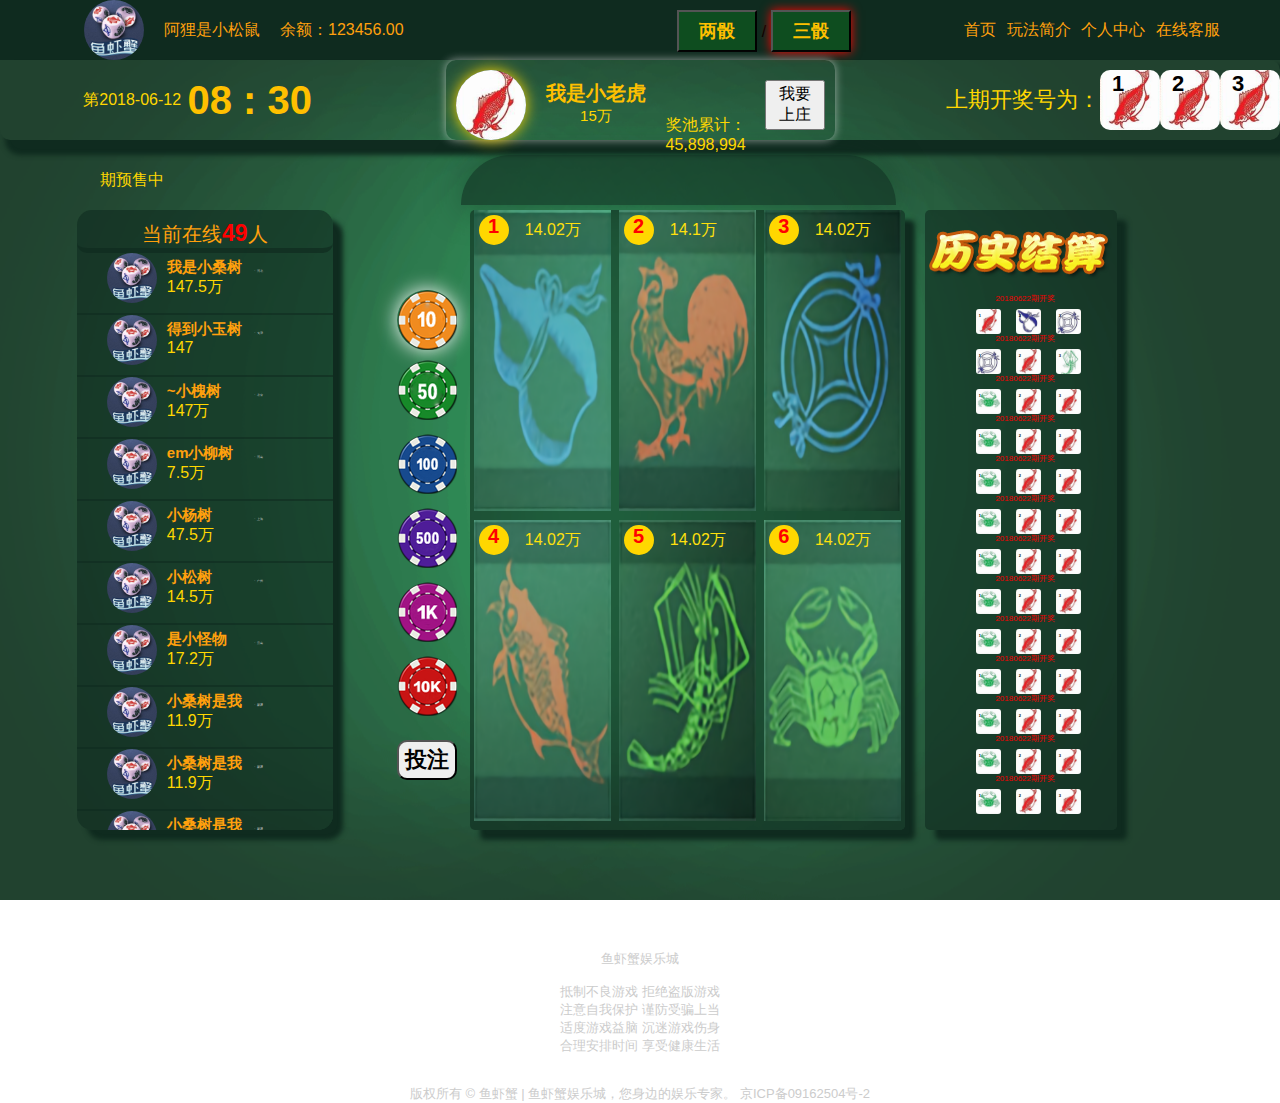
==== commit a9dc0e6e: "添加了投注图案的显示" ====
--- a/index.html
+++ b/index.html
@@ -52,6 +52,9 @@
 			</div>
 		</div>
 	<!-- 倒计时+上期结束 -->
+	<!-- 投注图案开始 -->
+	<div name='touzhukuang' class="touzhukuang"></div>
+<!-- 投注图案结束 -->
 		<!-- 游戏面板开始 -->
 		<div name="content" class="content">
 		<!-- 在线人数开始 -->
@@ -196,6 +199,7 @@
 	
 	</div>
 <!-- 页面容器结束 -->
+
 	<!-- 公共页脚开始 -->
 		<div name='footer' class="footer">
 			<p>鱼虾蟹娱乐城</p>
--- a/css/index.css
+++ b/css/index.css
@@ -24,16 +24,21 @@
 }*/
 .footer {
 	text-align: center;
-	position: absolute;
-	margin-left: 37%;
+	position: relative;
+	
 	margin-top: 50px;
 	font-size: 13px;
 	color: #cccccc;
 }
+.footer p {
+	width: 500px;
+	display: block;
+	margin: 0 auto;
+}
 .content {
 	width:100%;
 	height:100%;
-	margin-top: 20px;
+	margin-top: 5px;
 	/*border:1px solid green;*/
 	display: -webkit-flex;
 	-webkit-justify-content: space-around;
@@ -178,7 +183,6 @@
 	display: flex-wrap;
 	display: -webkit-flex-wrap;
 	align-items: center;
-	
 }
 .xinxi {
 	width: 20%;
@@ -264,7 +268,7 @@
 	color: red;
 }
 .gamecontrol {
-	width: 650px;
+	width: 34%;
 	display: flex;
 	display: -webkit-flex;
 	-webkit-justify-content: space-around;
@@ -278,16 +282,20 @@
 .gamecontrol > div {
 	float: left;
 	/*border: 1px solid red;*/
-	width: 200px;
+	width: 31.5%;
 	cursor: pointer;
-	height: 300px;
+	height: 48.5%;
+}
+.gamecontrol > div img {
+	width: 100%;
+	height: 100%;
 }
 .gamecontrol > div > span {
 	position: absolute;
 	font-size:16px;
 	color: #ffe00d;
 	line-height: 40px;
-	margin-left: 65px;
+	margin-left: 4%;
 	/*border: 2px solid green;*/
 	
 }
@@ -703,4 +711,33 @@
 }
 .gamecurrent {
 	box-shadow: 0 0 10px red;
+}
+.touzhukuang {
+	/*border:1px solid red;*/
+	width: 34%;
+	margin-left: 36%;
+	height: 50px;
+	margin-top: 15px;
+	display: flex;
+	display: -webkit-flex;
+	align-items: center;
+	justify-content: center;
+	background-color: rgba(15,43,31,0.6);
+	border-top-left-radius:4em;
+	border-top-right-radius:4em;
+	border-bottom-right-radius:0em;
+	border-bottom-left-radius:0em;
+	box-shadow: 0 0 35px rgba(15,43,31,0.5);
+}
+.touzhukuang > div {
+	border:2px solid blue;
+	width: 40px;
+	margin-left: 5px;
+	height: 40px;
+	/*border-radius: 7px;*/
+	overflow: hidden;
+}
+.touzhukuang > div img {
+	width: 36px;
+	height: 36px;
 }